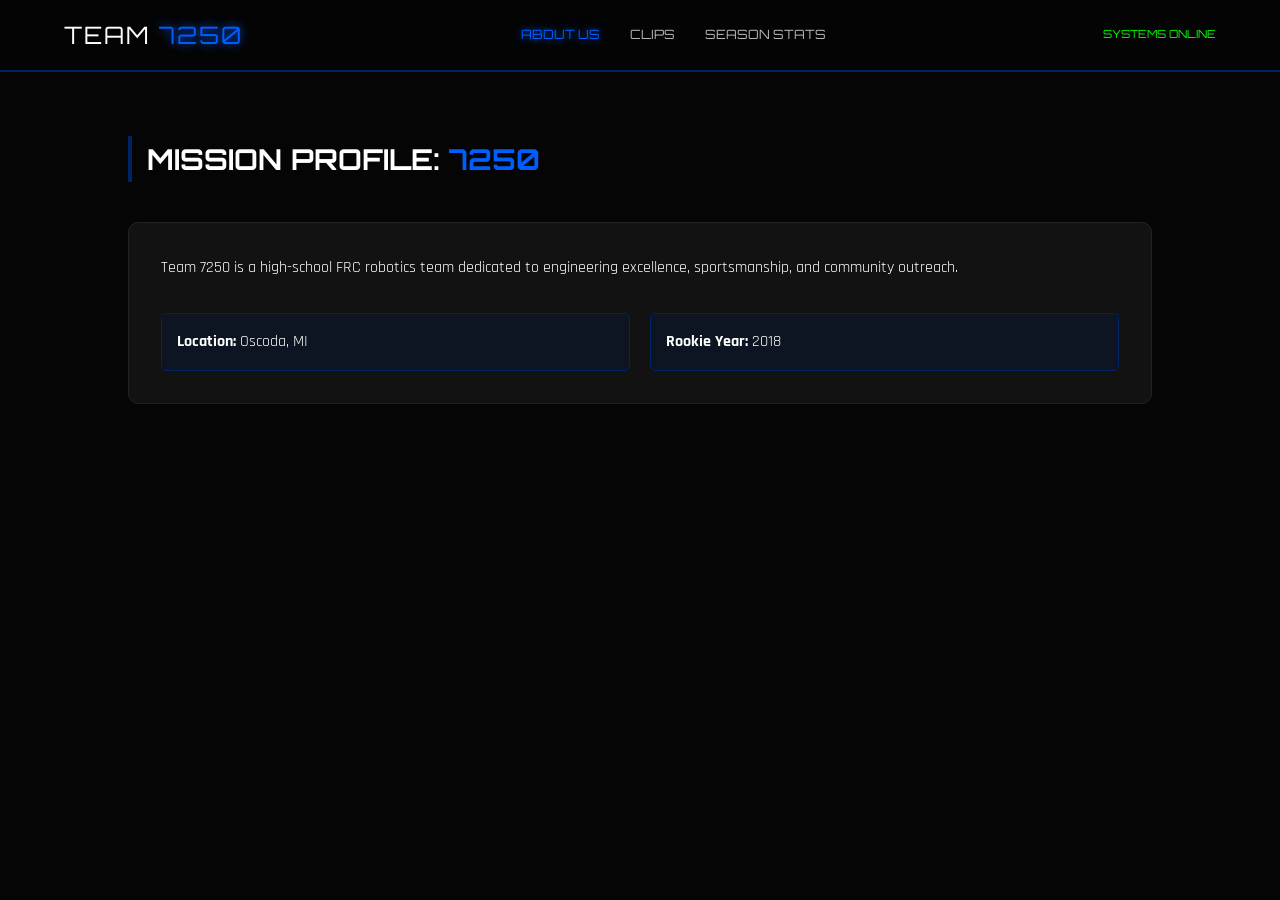
==== index.html @ e6fea364 "uploading website" ====
<!DOCTYPE html>
<html lang="en">
<head>
    <meta charset="UTF-8">
    <meta name="viewport" content="width=device-width, initial-scale=1.0">
    <title>7250 // MEDIA HUB</title>
    <link rel="stylesheet" href="style.css">
    <link href="https://fonts.googleapis.com/css2?family=Orbitron:wght@400;700&family=Rajdhani:wght@500;700&display=swap" rel="stylesheet">
</head>
<body>

<nav class="navbar">
    <div class="logo">TEAM <span>7250</span></div>
    <ul class="nav-links">
        <li><a href="#" class="nav-item active" onclick="showSection('about')">ABOUT US</a></li>
        <li><a href="#" class="nav-item" onclick="showSection('clips')">CLIPS</a></li>
        <li><a href="#" class="nav-item" onclick="showSection('stats')">SEASON STATS</a></li>
    </ul>
    <div class="status-indicator">SYSTEMS ONLINE</div>
</nav>

<main class="container">
    <section id="about" class="content-section">
        <h2 class="section-title">MISSION PROFILE: <span class="highlight">7250</span></h2>
        <div class="about-card">
            <p>Team 7250 is a high-school FRC robotics team dedicated to engineering excellence, sportsmanship, and community outreach.</p>
            <div class="specs-grid">
                <div class="spec-item"><strong>Location:</strong> Oscoda, MI</div>
                <div class="spec-item"><strong>Rookie Year:</strong> 2018</div>
            </div>
        </div>
    </section>

    <section id="clips" class="content-section" style="display:none;">
        <h2 class="section-title">MISSION LOG: <span class="highlight"></span></h2>
        <div class="video-grid">
            <div class="video-card">
                <div class="video-container">
                    <iframe width="1905" height="822" src="https://www.youtube.com/embed/_mpREgiWYqo" title="Team 7250 Robot Reveal 2026" frameborder="0" allow="accelerometer; autoplay; clipboard-write; encrypted-media; gyroscope; picture-in-picture; web-share" referrerpolicy="strict-origin-when-cross-origin" allowfullscreen></iframe>
                </div>
                <div class="video-info">
                    <h3>Robot Reveal</h3>
                    <p>Pre-Season Teaser</p>
                </div>
            </div>
            <div class="video-card">
                <div class="video-container">

                    <iframe width="1063" height="606" src="https://www.youtube.com/embed/eliQys7xJJ4" title="Match 10 (R3) - FIM District Lake City Event presented by AT&amp;T" frameborder="0" allow="accelerometer; autoplay; clipboard-write; encrypted-media; gyroscope; picture-in-picture; web-share" referrerpolicy="strict-origin-when-cross-origin" allowfullscreen></iframe>
                </div>
                <div class="video-info">
                    <h3>7250 and Alliance 8 upset Alliance 2 at Lake City</h3>
                    <p>2026 Season Footage</p>
                </div>
            </div>
            <div class="video-card">
                <div class="video-container">
                    <iframe width="1905" height="822" src="https://www.youtube.com/embed/4Qal2znCBUk" title="Driver gets hit in the face with fuel (slow mo)" frameborder="0" allow="accelerometer; autoplay; clipboard-write; encrypted-media; gyroscope; picture-in-picture; web-share" referrerpolicy="strict-origin-when-cross-origin" allowfullscreen></iframe>
                </div>
                <div class="video-info">
                    <h3>Robot Reveal</h3>
                    <p>Pre-Season Teaser</p>
                </div>
            </div>
        </div>
    </section>

    <section id="stats" class="content-section" style="display:none;">
        <h2 class="section-title">THE BLUE ALLIANCE <span class="highlight">DATA SYNC</span></h2>
        <div id="stats-container" class="stats-grid">
            <p id="loading-text">INITIALIZING API HANDSHAKE...</p>
        </div>
    </section>
</main>

<script src="script.js"></script>
</body>
</html>
---- style.css ----
@import url('https://fonts.googleapis.com/css2?family=Orbitron:wght@400;700&family=Rajdhani:wght@400;500;700&display=swap');

:root {
    --royal-blue: #002366;
    --neon-blue: #005eff;
    --black: #050505;
    --dark-grey: #121212;
    --white: #ffffff;
    --robot-font: 'Orbitron', sans-serif;
}

* { margin: 0; padding: 0; box-sizing: border-box; }

body {
    background-color: var(--black);
    color: var(--white);
    font-family: 'Rajdhani', sans-serif;
    overflow-x: hidden;
    line-height: 1.6;
}

.navbar {
    display: flex;
    justify-content: space-between;
    align-items: center;
    padding: 1rem 5%;
    background: rgba(5, 5, 5, 0.95);
    border-bottom: 2px solid var(--royal-blue);
    position: sticky;
    top: 0;
    z-index: 1000;
}

.logo { font-family: var(--robot-font); font-size: 1.5rem; letter-spacing: 2px; }
.logo span { color: var(--neon-blue); text-shadow: 0 0 10px var(--neon-blue); }

.nav-links { display: flex; list-style: none; }
.nav-links li { margin: 0 15px; }
.nav-links a {
    text-decoration: none;
    color: var(--white);
    font-family: var(--robot-font);
    font-size: 0.8rem;
    transition: 0.3s;
    opacity: 0.7;
}

.nav-links a.active { opacity: 1; color: var(--neon-blue); text-shadow: 0 0 8px var(--neon-blue); }

.container { padding: 4rem 10%; }
.section-title {
    font-family: var(--robot-font);
    font-size: 1.8rem;
    margin-bottom: 2.5rem;
    border-left: 4px solid var(--royal-blue);
    padding-left: 15px;
}
.highlight { color: var(--neon-blue); }

.about-card {
    background: var(--dark-grey);
    padding: 2rem;
    border-radius: 10px;
    border: 1px solid #222;
}

.specs-grid {
    display: grid;
    grid-template-columns: repeat(auto-fit, minmax(200px, 1fr));
    gap: 20px;
    margin-top: 2rem;
}

.spec-item {
    background: rgba(0, 35, 102, 0.2);
    padding: 15px;
    border-radius: 5px;
    border: 1px solid var(--royal-blue);
}

/* Video Styling */
.video-grid {
    display: grid;
    grid-template-columns: repeat(auto-fit, minmax(350px, 1fr));
    gap: 30px;
}

.video-card {
    background: var(--dark-grey);
    border-radius: 8px;
    overflow: hidden;
    border: 1px solid #333;
}

/* 16:9 Aspect Ratio Hack */
.video-container {
    position: relative;
    padding-bottom: 56.25%;
    height: 0;
    overflow: hidden;
}

.video-container iframe {
    position: absolute;
    top: 0; left: 0;
    width: 100%; height: 100%;
}

.video-info { padding: 15px; }
.video-info h3 { font-family: var(--robot-font); font-size: 0.9rem; }

/* Stats */
.stats-grid {
    display: grid;
    grid-template-columns: repeat(auto-fit, minmax(280px, 1fr));
    gap: 20px;
}

.stats-card {
    background: linear-gradient(145deg, #0a0a0a, #001a4d);
    padding: 20px;
    border: 1px solid var(--royal-blue);
    border-radius: 8px;
}

.status-indicator { color: #00ff00; font-size: 0.7rem; font-family: var(--robot-font); animation: blink 2s infinite; }
@keyframes blink { 0%, 100% { opacity: 1; } 50% { opacity: 0.3; } }
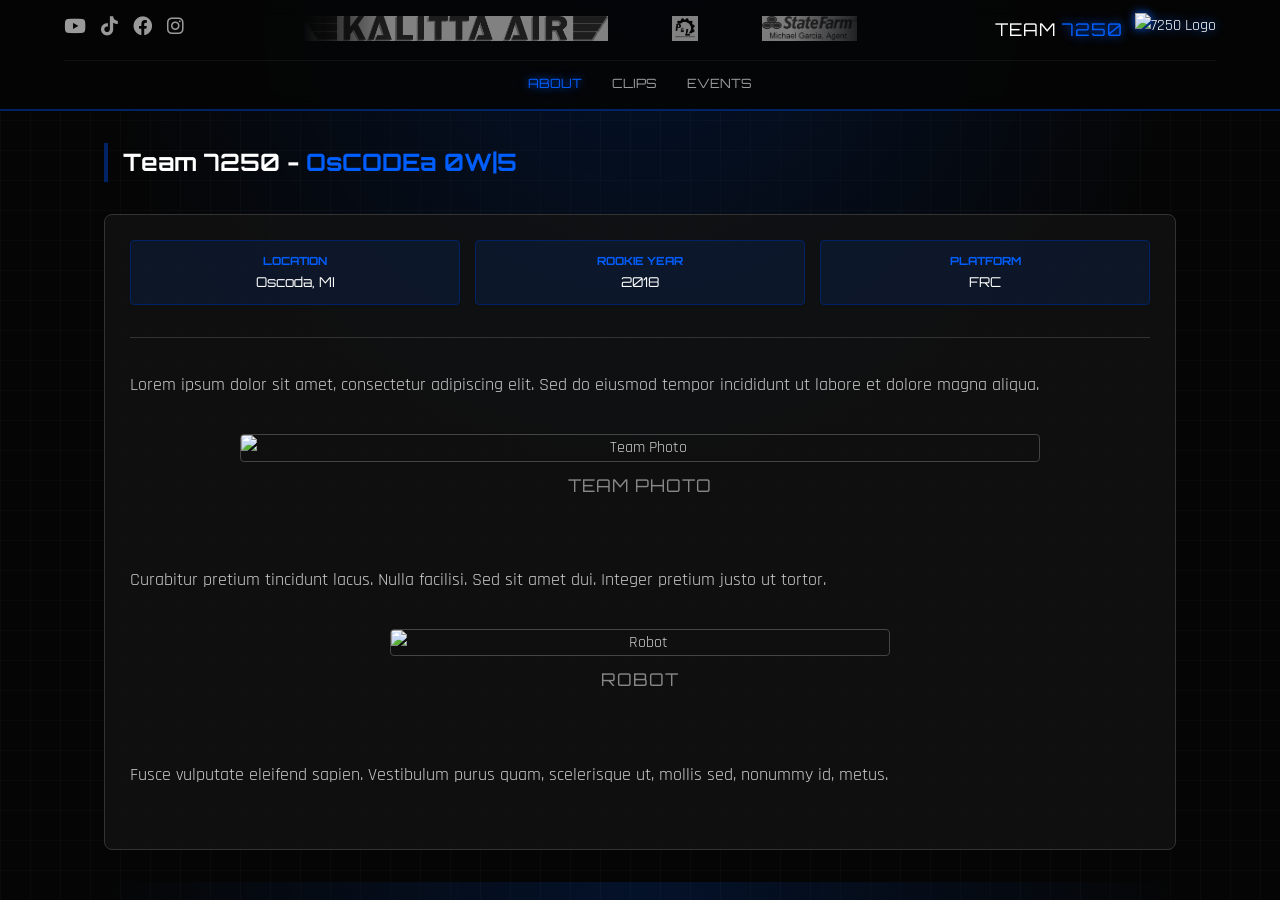
==== commit 180e5749: "added sponsor images" ====
--- a/index.html
+++ b/index.html
@@ -2,71 +2,120 @@
 <html lang="en">
 <head>
     <meta charset="UTF-8">
-    <meta name="viewport" content="width=device-width, initial-scale=1.0">
-    <title>7250 // MEDIA HUB</title>
-    <link rel="stylesheet" href="style.css">
+    <meta name="viewport" content="width=device-width, initial-scale=1.0, maximum-scale=1.0, user-scalable=no">
+
+    <title>Team 7250</title>
+
+    <link rel="icon" type="image/png" href="7250_Team_Logo.png">
+
+    <link rel="apple-touch-icon" href="7250_Team_Logo.png">
+
+    <link rel="stylesheet" href="style.css?v=1.3">
+    <link rel="stylesheet" href="https://cdnjs.cloudflare.com/ajax/libs/font-awesome/6.0.0/css/all.min.css">
     <link href="https://fonts.googleapis.com/css2?family=Orbitron:wght@400;700&family=Rajdhani:wght@500;700&display=swap" rel="stylesheet">
 </head>
 <body>
 
 <nav class="navbar">
-    <div class="logo">TEAM <span>7250</span></div>
-    <ul class="nav-links">
-        <li><a href="#" class="nav-item active" onclick="showSection('about')">ABOUT US</a></li>
-        <li><a href="#" class="nav-item" onclick="showSection('clips')">CLIPS</a></li>
-        <li><a href="#" class="nav-item" onclick="showSection('stats')">SEASON STATS</a></li>
-    </ul>
-    <div class="status-indicator">SYSTEMS ONLINE</div>
+    <div class="nav-brand-row">
+        <div class="social-links">
+            <a href="https://www.youtube.com/@0sCODEa0wl5" target="_blank"><i class="fab fa-youtube"></i></a>
+            <a href="https://www.tiktok.com/@team_7250_oscodea_0wl5" target="_blank"><i class="fab fa-tiktok"></i></a>
+            <a href="https://www.facebook.com/Team7250/" target="_blank"><i class="fab fa-facebook"></i></a>
+            <a href="https://www.instagram.com/roboticsteam7250" target="_blank"><i class="fab fa-instagram"></i></a>
+        </div>
+
+        <div class="nav-marquee" id="marquee-container">
+            <div class="nav-marquee-content" id="marquee-content">
+                <img src="Sponsor1.jpg" alt="Sponsor 1">
+                <img src="Sponsor2.jpg" alt="Sponsor 2">
+                <img src="Sponsor3.png" alt="Sponsor 3">
+                <img src="Sponsor4.jpg" alt="Sponsor 4">
+                <img src="Sponsor5.png" alt="Sponsor 5">
+                <img src="Sponsor6.png" alt="Sponsor 6">
+                <img src="Sponsor7.jpg" alt="Sponsor 7">
+                <img src="Sponsor8.jpg" alt="Sponsor 8">
+                <img src="Sponsor9.jpg" alt="Sponsor 9">
+                <img src="Sponsor10.jpg" alt="Sponsor 10">
+                <img src="Sponsor11.jpg" alt="Sponsor 11">
+            </div>
+        </div>
+
+        <div class="logo-group">
+            <div class="logo">TEAM <span>7250</span></div>
+            <img src="7250_Team_Logo.png" alt="7250 Logo" class="nav-logo-right">
+        </div>
+    </div>
+
+    <div class="nav-menu-row">
+        <ul class="nav-links">
+            <li><a href="#" class="nav-item active" onclick="showSection('about')">ABOUT</a></li>
+            <li><a href="#" class="nav-item" onclick="showSection('clips')">CLIPS</a></li>
+            <li><a href="#" class="nav-item" onclick="showSection('stats')">EVENTS</a></li>
+        </ul>
+    </div>
 </nav>
 
 <main class="container">
     <section id="about" class="content-section">
-        <h2 class="section-title">MISSION PROFILE: <span class="highlight">7250</span></h2>
+        <div class="header-flex">
+            <h2 class="section-title">Team 7250 - <span class="highlight">OsCODEa 0W|5</span></h2>
+        </div>
         <div class="about-card">
-            <p>Team 7250 is a high-school FRC robotics team dedicated to engineering excellence, sportsmanship, and community outreach.</p>
             <div class="specs-grid">
-                <div class="spec-item"><strong>Location:</strong> Oscoda, MI</div>
-                <div class="spec-item"><strong>Rookie Year:</strong> 2018</div>
+                <div class="spec-item"><strong>LOCATION</strong> Oscoda, MI</div>
+                <div class="spec-item"><strong>ROOKIE YEAR</strong> 2018</div>
+                <div class="spec-item"><strong>PLATFORM</strong> FRC</div>
+            </div>
+
+            <div class="about-narrative">
+                <p>Lorem ipsum dolor sit amet, consectetur adipiscing elit. Sed do eiusmod tempor incididunt ut labore et dolore magna aliqua.</p>
+                <div class="about-image-block">
+                    <img src="7250_Team_Photo.jpg" alt="Team Photo" class="narrative-image">
+                    <p class="image-caption">TEAM PHOTO</p>
+                </div>
+                <p>Curabitur pretium tincidunt lacus. Nulla facilisi. Sed sit amet dui. Integer pretium justo ut tortor.</p>
+                <div class="about-image-block robot-image-block">
+                    <img src="7250_Robot.jpg" alt="Robot" class="narrative-image robot-image">
+                    <p class="image-caption">ROBOT</p>
+                </div>
+                <p>Fusce vulputate eleifend sapien. Vestibulum purus quam, scelerisque ut, mollis sed, nonummy id, metus.</p>
             </div>
         </div>
     </section>
 
     <section id="clips" class="content-section" style="display:none;">
-        <h2 class="section-title">MISSION LOG: <span class="highlight"></span></h2>
+        <h2 class="section-title"><span class="highlight">CLIPS</span></h2>
         <div class="video-grid">
-            <div class="video-card">
-                <div class="video-container">
-                    <iframe width="1905" height="822" src="https://www.youtube.com/embed/_mpREgiWYqo" title="Team 7250 Robot Reveal 2026" frameborder="0" allow="accelerometer; autoplay; clipboard-write; encrypted-media; gyroscope; picture-in-picture; web-share" referrerpolicy="strict-origin-when-cross-origin" allowfullscreen></iframe>
+            <a href="https://www.youtube.com/watch?v=_mpREgiWYqo" target="_blank" class="video-card-link">
+                <div class="video-card">
+                    <div class="video-container">
+                        <iframe src="https://www.youtube.com/embed/_mpREgiWYqo" frameborder="0" allowfullscreen></iframe>
+                    </div>
+                    <div class="video-info"><h3>Robot Reveal</h3><p>2026 Season</p></div>
                 </div>
-                <div class="video-info">
-                    <h3>Robot Reveal</h3>
-                    <p>Pre-Season Teaser</p>
+            </a>
+            <a href="https://www.youtube.com/watch?v=eliQys7xJJ4" target="_blank" class="video-card-link">
+                <div class="video-card">
+                    <div class="video-container">
+                        <iframe src="https://www.youtube.com/embed/eliQys7xJJ4" frameborder="0" allowfullscreen></iframe>
+                    </div>
+                    <div class="video-info"><h3>Lake City Upset</h3><p>Alliance 8 Victory</p></div>
                 </div>
-            </div>
-            <div class="video-card">
-                <div class="video-container">
-
-                    <iframe width="1063" height="606" src="https://www.youtube.com/embed/eliQys7xJJ4" title="Match 10 (R3) - FIM District Lake City Event presented by AT&amp;T" frameborder="0" allow="accelerometer; autoplay; clipboard-write; encrypted-media; gyroscope; picture-in-picture; web-share" referrerpolicy="strict-origin-when-cross-origin" allowfullscreen></iframe>
+            </a>
+            <a href="https://www.youtube.com/watch?v=4Qal2znCBUk" target="_blank" class="video-card-link">
+                <div class="video-card">
+                    <div class="video-container">
+                        <iframe src="https://www.youtube.com/embed/4Qal2znCBUk" frameborder="0" allowfullscreen></iframe>
+                    </div>
+                    <div class="video-info"><h3>Occupational Hazard</h3><p>Driver vs. Fuel (Slow Mo)</p></div>
                 </div>
-                <div class="video-info">
-                    <h3>7250 and Alliance 8 upset Alliance 2 at Lake City</h3>
-                    <p>2026 Season Footage</p>
-                </div>
-            </div>
-            <div class="video-card">
-                <div class="video-container">
-                    <iframe width="1905" height="822" src="https://www.youtube.com/embed/4Qal2znCBUk" title="Driver gets hit in the face with fuel (slow mo)" frameborder="0" allow="accelerometer; autoplay; clipboard-write; encrypted-media; gyroscope; picture-in-picture; web-share" referrerpolicy="strict-origin-when-cross-origin" allowfullscreen></iframe>
-                </div>
-                <div class="video-info">
-                    <h3>Robot Reveal</h3>
-                    <p>Pre-Season Teaser</p>
-                </div>
-            </div>
+            </a>
         </div>
     </section>
 
     <section id="stats" class="content-section" style="display:none;">
-        <h2 class="section-title">THE BLUE ALLIANCE <span class="highlight">DATA SYNC</span></h2>
+        <h2 class="section-title"><span class="highlight">EVENTS</span></h2>
         <div id="stats-container" class="stats-grid">
             <p id="loading-text">INITIALIZING API HANDSHAKE...</p>
         </div>
--- a/style.css
+++ b/style.css
@@ -7,121 +7,139 @@
     --dark-grey: #121212;
     --white: #ffffff;
     --robot-font: 'Orbitron', sans-serif;
+    --scroll-distance: 0px;
 }
 
 * { margin: 0; padding: 0; box-sizing: border-box; }
 
+/* Global Image Safety Net */
+img {
+    max-width: 100%;
+    height: auto;
+    display: block;
+}
+
 body {
     background-color: var(--black);
+    background-image:
+            radial-gradient(circle at 50% 0%, rgba(0, 94, 255, 0.15) 0%, transparent 50%),
+            linear-gradient(rgba(255, 255, 255, 0.02) 1px, transparent 1px),
+            linear-gradient(90deg, rgba(255, 255, 255, 0.02) 1px, transparent 1px);
+    background-size: 100% 100%, 30px 30px, 30px 30px;
     color: var(--white);
     font-family: 'Rajdhani', sans-serif;
     overflow-x: hidden;
     line-height: 1.6;
 }
 
+/* --- NAVBAR & MARQUEE --- */
 .navbar {
-    display: flex;
-    justify-content: space-between;
-    align-items: center;
-    padding: 1rem 5%;
-    background: rgba(5, 5, 5, 0.95);
-    border-bottom: 2px solid var(--royal-blue);
-    position: sticky;
-    top: 0;
-    z-index: 1000;
+    display: flex; flex-direction: column; padding: 0.8rem 5%;
+    background: rgba(5, 5, 5, 0.9); backdrop-filter: blur(10px);
+    border-bottom: 2px solid var(--royal-blue); position: sticky; top: 0; z-index: 1000; gap: 15px;
 }
 
-.logo { font-family: var(--robot-font); font-size: 1.5rem; letter-spacing: 2px; }
-.logo span { color: var(--neon-blue); text-shadow: 0 0 10px var(--neon-blue); }
+.nav-brand-row { display: flex; justify-content: space-between; align-items: center; width: 100%; gap: 20px; }
 
-.nav-links { display: flex; list-style: none; }
-.nav-links li { margin: 0 15px; }
-.nav-links a {
-    text-decoration: none;
-    color: var(--white);
-    font-family: var(--robot-font);
-    font-size: 0.8rem;
-    transition: 0.3s;
-    opacity: 0.7;
+.social-links { display: flex; gap: 15px; flex-shrink: 0; }
+.social-links a { color: var(--white); font-size: 1.2rem; opacity: 0.6; transition: 0.3s; }
+.social-links a:hover { opacity: 1; color: var(--neon-blue); }
+
+.nav-marquee { flex-grow: 1; overflow: hidden; mask-image: linear-gradient(to right, transparent, black 15%, black 85%, transparent); max-width: 50%; display: flex; }
+.nav-marquee-content { display: flex; gap: 4rem; align-items: center; white-space: nowrap; width: max-content; }
+
+/* MARQUEE IMAGE FIX: Locked height ensures they don't blow up */
+.nav-marquee-content img {
+    height: 25px !important;
+    width: auto !important;
+    opacity: 0.5;
+    filter: grayscale(1);
+    object-fit: contain;
 }
 
+@keyframes navScroll { from { transform: translateX(0); } to { transform: translateX(var(--scroll-distance)); } }
+
+.logo-group { display: flex; align-items: center; gap: 12px; flex-shrink: 0; }
+.logo { font-family: var(--robot-font); font-size: 1.1rem; letter-spacing: 1px; }
+.logo span { color: var(--neon-blue); text-shadow: 0 0 10px var(--neon-blue); }
+.nav-logo-right { height: 32px; width: auto; filter: drop-shadow(0 0 5px var(--neon-blue)); }
+
+.nav-links { display: flex; list-style: none; gap: 30px; justify-content: center; padding-top: 10px; border-top: 1px solid rgba(255,255,255,0.05); }
+.nav-links a { text-decoration: none; color: var(--white); font-family: var(--robot-font); font-size: 0.8rem; transition: 0.3s; opacity: 0.6; }
 .nav-links a.active { opacity: 1; color: var(--neon-blue); text-shadow: 0 0 8px var(--neon-blue); }
 
-.container { padding: 4rem 10%; }
-.section-title {
-    font-family: var(--robot-font);
-    font-size: 1.8rem;
-    margin-bottom: 2.5rem;
-    border-left: 4px solid var(--royal-blue);
-    padding-left: 15px;
-}
+/* --- CONTENT CONTAINERS --- */
+.container { padding: 2rem 5%; max-width: 1200px; margin: 0 auto; }
+.content-section { animation: slideUp 0.4s ease-out; }
+@keyframes slideUp { from { opacity: 0; transform: translateY(10px); } to { opacity: 1; transform: translateY(0); } }
+
+.section-title { font-family: var(--robot-font); font-size: 1.5rem; border-left: 4px solid var(--royal-blue); padding-left: 15px; margin-bottom: 2rem; }
 .highlight { color: var(--neon-blue); }
 
-.about-card {
-    background: var(--dark-grey);
-    padding: 2rem;
-    border-radius: 10px;
-    border: 1px solid #222;
+.about-card { background: rgba(18, 18, 18, 0.8); border: 1px solid #333; padding: 25px; border-radius: 8px; }
+
+/* 3-COLUMN SPECS GRID */
+.specs-grid { display: grid; grid-template-columns: repeat(3, 1fr); gap: 15px; margin-bottom: 2rem; }
+.spec-item { background: rgba(0, 94, 255, 0.1); padding: 12px 18px; border-radius: 4px; border: 1px solid var(--royal-blue); font-family: var(--robot-font); font-size: 0.85rem; text-align: center; }
+.spec-item strong { color: var(--neon-blue); display: block; font-size: 0.7rem; }
+
+/* --- ABOUT IMAGES (RE-RE-FIXED) --- */
+.about-narrative { border-top: 1px solid #333; padding-top: 2rem; color: #ccc; }
+.about-narrative p { font-size: 1.1rem; line-height: 1.8; margin-bottom: 2rem; }
+.about-image-block { margin-bottom: 2rem; text-align: center; width: 100%; overflow: hidden; }
+
+/* FORCED CONSTRAINTS: This will stop them from going outside the box on mobile */
+.narrative-image {
+    display: block;
+    margin: 0 auto;
+    width: 100% !important;
+    max-width: 800px !important;
+    height: auto !important;
+    border-radius: 4px;
+    border: 1px solid #444;
 }
 
-.specs-grid {
-    display: grid;
-    grid-template-columns: repeat(auto-fit, minmax(200px, 1fr));
-    gap: 20px;
-    margin-top: 2rem;
-}
+/* Robot stays slightly smaller but still responsive */
+.robot-image { max-width: 500px !important; }
 
-.spec-item {
-    background: rgba(0, 35, 102, 0.2);
-    padding: 15px;
-    border-radius: 5px;
-    border: 1px solid var(--royal-blue);
-}
+.image-caption { font-family: var(--robot-font); font-size: 0.7rem; color: #888; margin-top: 8px; letter-spacing: 1px; }
 
-/* Video Styling */
-.video-grid {
-    display: grid;
-    grid-template-columns: repeat(auto-fit, minmax(350px, 1fr));
-    gap: 30px;
-}
+/* --- CLIPS & EVENTS --- */
+.video-grid { display: grid; grid-template-columns: repeat(auto-fit, minmax(280px, 1fr)); gap: 25px; }
+.video-card-link { text-decoration: none; color: inherit; display: block; }
+.video-card { background: rgba(18, 18, 18, 0.9); border: 1px solid #333; padding: 15px; border-radius: 8px; transition: 0.3s; }
+.video-card-link:hover .video-card { border-color: var(--neon-blue); transform: translateY(-8px); }
+.video-container { position: relative; padding-bottom: 56.25%; height: 0; overflow: hidden; border-radius: 4px; }
+.video-container iframe { position: absolute; top: 0; left: 0; width: 100%; height: 100%; }
+.video-info h3 { margin-top: 15px; font-family: var(--robot-font); font-size: 1rem; }
 
-.video-card {
-    background: var(--dark-grey);
-    border-radius: 8px;
-    overflow: hidden;
-    border: 1px solid #333;
-}
+.stats-card { background: linear-gradient(145deg, rgba(10,10,10,0.9), rgba(0,26,77,0.8)); border: 1px solid #333; padding: 20px; border-radius: 8px; margin-bottom: 30px; }
+.report-grid { display: grid; grid-template-columns: 1fr 1fr; gap: 15px; margin: 15px 0; }
+.report-section h4 { color: var(--neon-blue); font-size: 0.75rem; font-family: var(--robot-font); margin-bottom: 5px; }
+.match-scroll { display: flex; flex-wrap: wrap; gap: 8px; margin: 15px 0; }
+.match-badge { font-size: 0.65rem; padding: 4px 8px; background: #222; border-radius: 4px; font-family: var(--robot-font); border-left: 3px solid transparent; }
+.match-badge.win { border-left-color: #00ff00; color: #00ff00; }
+.match-badge.loss { border-left-color: #ff4444; color: #ff4444; }
+.award-tag { display: inline-block; background: rgba(255, 215, 0, 0.1); color: #ffd700; border: 1px solid #ffd700; padding: 4px 10px; border-radius: 4px; font-family: var(--robot-font); font-size: 0.65rem; margin-top: 5px; margin-right: 8px; text-transform: uppercase; }
+.external-links { display: flex; gap: 10px; margin-top: 15px; }
+.btn-link { text-decoration: none; color: #fff; background: rgba(255,255,255,0.05); padding: 6px 12px; border-radius: 4px; border: 1px solid #444; font-size: 0.7rem; font-family: var(--robot-font); transition: 0.3s; }
+.btn-link:hover { background: var(--neon-blue); border-color: var(--neon-blue); }
 
-/* 16:9 Aspect Ratio Hack */
-.video-container {
-    position: relative;
-    padding-bottom: 56.25%;
-    height: 0;
-    overflow: hidden;
-}
+/* --- MOBILE SPECIFIC OVERRIDES --- */
+@media (max-width: 768px) {
+    .nav-brand-row { flex-direction: column; text-align: center; gap: 10px; }
+    .nav-marquee { max-width: 100%; margin: 10px 0; order: 3; }
+    .logo-group { order: 1; }
+    .social-links { order: 2; }
 
-.video-container iframe {
-    position: absolute;
-    top: 0; left: 0;
-    width: 100%; height: 100%;
-}
+    .nav-marquee-content img { height: 20px !important; } /* Extra small marquee for mobile */
 
-.video-info { padding: 15px; }
-.video-info h3 { font-family: var(--robot-font); font-size: 0.9rem; }
+    .specs-grid { grid-template-columns: 1fr; }
+    .container { padding: 1.5rem 4%; }
+    .report-grid { grid-template-columns: 1fr; }
 
-/* Stats */
-.stats-grid {
-    display: grid;
-    grid-template-columns: repeat(auto-fit, minmax(280px, 1fr));
-    gap: 20px;
-}
-
-.stats-card {
-    background: linear-gradient(145deg, #0a0a0a, #001a4d);
-    padding: 20px;
-    border: 1px solid var(--royal-blue);
-    border-radius: 8px;
-}
-
-.status-indicator { color: #00ff00; font-size: 0.7rem; font-family: var(--robot-font); animation: blink 2s infinite; }
-@keyframes blink { 0%, 100% { opacity: 1; } 50% { opacity: 0.3; } }+    .narrative-image {
+        width: 100% !important;
+        max-width: 100% !important;
+    }
+}
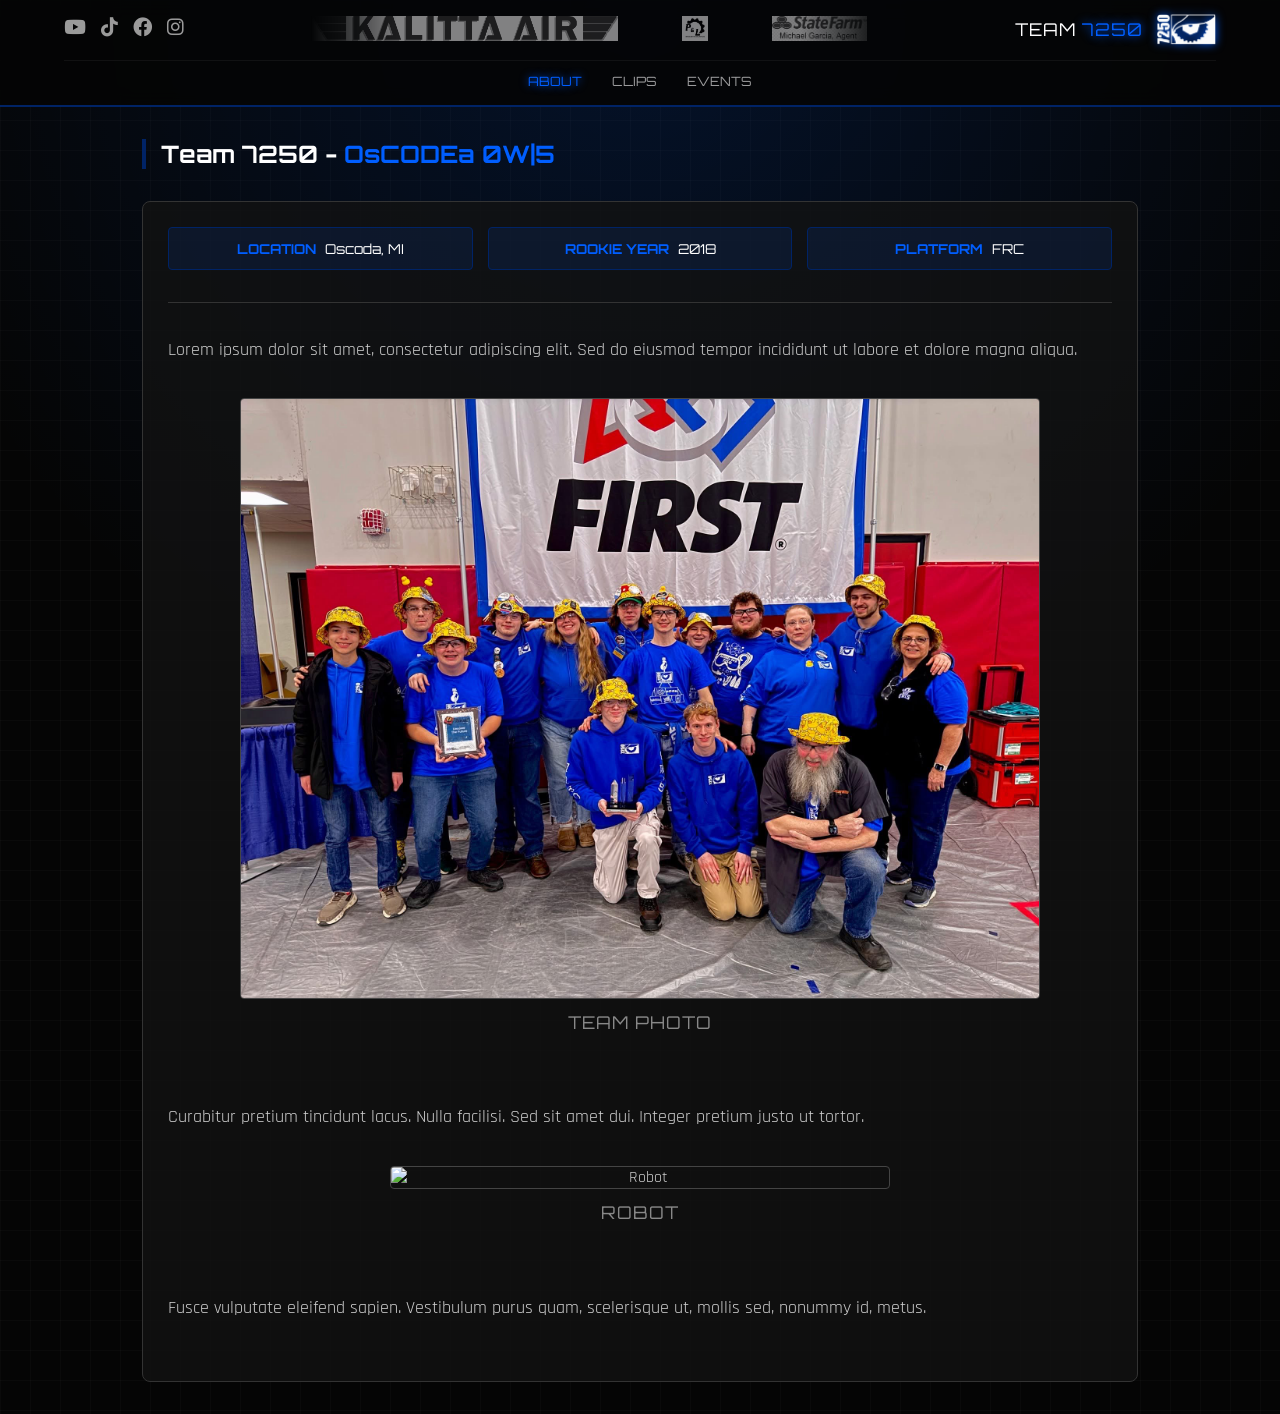
==== commit b9d5a0fa: "upload" ====
--- a/index.html
+++ b/index.html
@@ -6,9 +6,9 @@
 
     <title>Team 7250</title>
 
-    <link rel="icon" type="image/png" href="7250_Team_Logo.png">
+    <link rel="icon" type="image/png" href="Images/7250_Team_Logo.png">
 
-    <link rel="apple-touch-icon" href="7250_Team_Logo.png">
+    <link rel="apple-touch-icon" href="Images/7250_Team_Logo.png">
 
     <link rel="stylesheet" href="style.css?v=1.3">
     <link rel="stylesheet" href="https://cdnjs.cloudflare.com/ajax/libs/font-awesome/6.0.0/css/all.min.css">
@@ -27,23 +27,23 @@
 
         <div class="nav-marquee" id="marquee-container">
             <div class="nav-marquee-content" id="marquee-content">
-                <img src="Sponsor1.jpg" alt="Sponsor 1">
-                <img src="Sponsor2.jpg" alt="Sponsor 2">
-                <img src="Sponsor3.png" alt="Sponsor 3">
-                <img src="Sponsor4.jpg" alt="Sponsor 4">
-                <img src="Sponsor5.png" alt="Sponsor 5">
-                <img src="Sponsor6.png" alt="Sponsor 6">
-                <img src="Sponsor7.jpg" alt="Sponsor 7">
-                <img src="Sponsor8.jpg" alt="Sponsor 8">
-                <img src="Sponsor9.jpg" alt="Sponsor 9">
-                <img src="Sponsor10.jpg" alt="Sponsor 10">
-                <img src="Sponsor11.jpg" alt="Sponsor 11">
+                <img src="Images/Sponsors/Sponsor1.jpg" alt="Sponsor 1">
+                <img src="Images/Sponsors/Sponsor2.jpg" alt="Sponsor 2">
+                <img src="Images/Sponsors/Sponsor3.png" alt="Sponsor 3">
+                <img src="Images/Sponsors/Sponsor4.jpg" alt="Sponsor 4">
+                <img src="Images/Sponsors/Sponsor5.png" alt="Sponsor 5">
+                <img src="Images/Sponsors/Sponsor6.png" alt="Sponsor 6">
+                <img src="Images/Sponsors/Sponsor7.jpg" alt="Sponsor 7">
+                <img src="Images/Sponsors/Sponsor8.jpg" alt="Sponsor 8">
+                <img src="Images/Sponsors/Sponsor9.jpg" alt="Sponsor 9">
+                <img src="Images/Sponsors/Sponsor10.jpg" alt="Sponsor 10">
+                <img src="Images/Sponsors/Sponsor11.jpg" alt="Sponsor 11">
             </div>
         </div>
 
         <div class="logo-group">
             <div class="logo">TEAM <span>7250</span></div>
-            <img src="7250_Team_Logo.png" alt="7250 Logo" class="nav-logo-right">
+            <img src="Images/7250_Team_Logo.png" alt="7250 Logo" class="nav-logo-right">
         </div>
     </div>
 
@@ -71,12 +71,12 @@
             <div class="about-narrative">
                 <p>Lorem ipsum dolor sit amet, consectetur adipiscing elit. Sed do eiusmod tempor incididunt ut labore et dolore magna aliqua.</p>
                 <div class="about-image-block">
-                    <img src="7250_Team_Photo.jpg" alt="Team Photo" class="narrative-image">
+                    <img src="Images/7250_Team_Photo.jpg" alt="Team Photo" class="narrative-image">
                     <p class="image-caption">TEAM PHOTO</p>
                 </div>
                 <p>Curabitur pretium tincidunt lacus. Nulla facilisi. Sed sit amet dui. Integer pretium justo ut tortor.</p>
                 <div class="about-image-block robot-image-block">
-                    <img src="7250_Robot.jpg" alt="Robot" class="narrative-image robot-image">
+                    <img src="Images/7250_Robot.jpg" alt="Robot" class="narrative-image robot-image">
                     <p class="image-caption">ROBOT</p>
                 </div>
                 <p>Fusce vulputate eleifend sapien. Vestibulum purus quam, scelerisque ut, mollis sed, nonummy id, metus.</p>
--- a/style.css
+++ b/style.css
@@ -10,14 +10,7 @@
     --scroll-distance: 0px;
 }
 
-* { margin: 0; padding: 0; box-sizing: border-box; }
-
-/* Global Image Safety Net */
-img {
-    max-width: 100%;
-    height: auto;
-    display: block;
-}
+* { margin: 0; padding: 0; box-sizing: border-box; -webkit-tap-highlight-color: transparent; }
 
 body {
     background-color: var(--black);
@@ -29,10 +22,8 @@
     color: var(--white);
     font-family: 'Rajdhani', sans-serif;
     overflow-x: hidden;
-    line-height: 1.6;
 }
 
-/* --- NAVBAR & MARQUEE --- */
 .navbar {
     display: flex; flex-direction: column; padding: 0.8rem 5%;
     background: rgba(5, 5, 5, 0.9); backdrop-filter: blur(10px);
@@ -40,22 +31,13 @@
 }
 
 .nav-brand-row { display: flex; justify-content: space-between; align-items: center; width: 100%; gap: 20px; }
-
 .social-links { display: flex; gap: 15px; flex-shrink: 0; }
 .social-links a { color: var(--white); font-size: 1.2rem; opacity: 0.6; transition: 0.3s; }
-.social-links a:hover { opacity: 1; color: var(--neon-blue); }
 
 .nav-marquee { flex-grow: 1; overflow: hidden; mask-image: linear-gradient(to right, transparent, black 15%, black 85%, transparent); max-width: 50%; display: flex; }
 .nav-marquee-content { display: flex; gap: 4rem; align-items: center; white-space: nowrap; width: max-content; }
 
-/* MARQUEE IMAGE FIX: Locked height ensures they don't blow up */
-.nav-marquee-content img {
-    height: 25px !important;
-    width: auto !important;
-    opacity: 0.5;
-    filter: grayscale(1);
-    object-fit: contain;
-}
+.nav-marquee-content img { height: 25px !important; width: auto !important; opacity: 0.5; filter: grayscale(1); object-fit: contain; }
 
 @keyframes navScroll { from { transform: translateX(0); } to { transform: translateX(var(--scroll-distance)); } }
 
@@ -68,8 +50,7 @@
 .nav-links a { text-decoration: none; color: var(--white); font-family: var(--robot-font); font-size: 0.8rem; transition: 0.3s; opacity: 0.6; }
 .nav-links a.active { opacity: 1; color: var(--neon-blue); text-shadow: 0 0 8px var(--neon-blue); }
 
-/* --- CONTENT CONTAINERS --- */
-.container { padding: 2rem 5%; max-width: 1200px; margin: 0 auto; }
+.container { padding: 2rem 8%; max-width: 1200px; margin: 0 auto; }
 .content-section { animation: slideUp 0.4s ease-out; }
 @keyframes slideUp { from { opacity: 0; transform: translateY(10px); } to { opacity: 1; transform: translateY(0); } }
 
@@ -77,34 +58,21 @@
 .highlight { color: var(--neon-blue); }
 
 .about-card { background: rgba(18, 18, 18, 0.8); border: 1px solid #333; padding: 25px; border-radius: 8px; }
-
-/* 3-COLUMN SPECS GRID */
 .specs-grid { display: grid; grid-template-columns: repeat(3, 1fr); gap: 15px; margin-bottom: 2rem; }
 .spec-item { background: rgba(0, 94, 255, 0.1); padding: 12px 18px; border-radius: 4px; border: 1px solid var(--royal-blue); font-family: var(--robot-font); font-size: 0.85rem; text-align: center; }
-.spec-item strong { color: var(--neon-blue); display: block; font-size: 0.7rem; }
+.spec-item strong { color: var(--neon-blue); margin-right: 5px; }
 
-/* --- ABOUT IMAGES (RE-RE-FIXED) --- */
 .about-narrative { border-top: 1px solid #333; padding-top: 2rem; color: #ccc; }
 .about-narrative p { font-size: 1.1rem; line-height: 1.8; margin-bottom: 2rem; }
 .about-image-block { margin-bottom: 2rem; text-align: center; width: 100%; overflow: hidden; }
-
-/* FORCED CONSTRAINTS: This will stop them from going outside the box on mobile */
 .narrative-image {
-    display: block;
-    margin: 0 auto;
-    width: 100% !important;
-    max-width: 800px !important;
-    height: auto !important;
-    border-radius: 4px;
-    border: 1px solid #444;
+    display: block; margin: 0 auto;
+    width: 100% !important; max-width: 800px !important;
+    height: auto !important; border-radius: 4px; border: 1px solid #444;
 }
-
-/* Robot stays slightly smaller but still responsive */
 .robot-image { max-width: 500px !important; }
-
 .image-caption { font-family: var(--robot-font); font-size: 0.7rem; color: #888; margin-top: 8px; letter-spacing: 1px; }
 
-/* --- CLIPS & EVENTS --- */
 .video-grid { display: grid; grid-template-columns: repeat(auto-fit, minmax(280px, 1fr)); gap: 25px; }
 .video-card-link { text-decoration: none; color: inherit; display: block; }
 .video-card { background: rgba(18, 18, 18, 0.9); border: 1px solid #333; padding: 15px; border-radius: 8px; transition: 0.3s; }
@@ -113,33 +81,70 @@
 .video-container iframe { position: absolute; top: 0; left: 0; width: 100%; height: 100%; }
 .video-info h3 { margin-top: 15px; font-family: var(--robot-font); font-size: 1rem; }
 
-.stats-card { background: linear-gradient(145deg, rgba(10,10,10,0.9), rgba(0,26,77,0.8)); border: 1px solid #333; padding: 20px; border-radius: 8px; margin-bottom: 30px; }
+.stats-card { background: linear-gradient(145deg, rgba(10,10,10,0.9), rgba(0,26,77,0.8)); border: 1px solid #333; padding: 25px; border-radius: 8px; margin-bottom: 30px; }
 .report-grid { display: grid; grid-template-columns: 1fr 1fr; gap: 15px; margin: 15px 0; }
-.report-section h4 { color: var(--neon-blue); font-size: 0.75rem; font-family: var(--robot-font); margin-bottom: 5px; }
-.match-scroll { display: flex; flex-wrap: wrap; gap: 8px; margin: 15px 0; }
-.match-badge { font-size: 0.65rem; padding: 4px 8px; background: #222; border-radius: 4px; font-family: var(--robot-font); border-left: 3px solid transparent; }
-.match-badge.win { border-left-color: #00ff00; color: #00ff00; }
-.match-badge.loss { border-left-color: #ff4444; color: #ff4444; }
+.report-section h4 { color: var(--neon-blue); font-size: 0.75rem; margin-bottom: 5px; font-family: var(--robot-font); }
+.match-scroll { display: flex; flex-wrap: wrap; gap: 10px; margin: 15px 0; }
+.match-card-wrapper { display: flex; align-items: center; gap: 6px; }
+.match-badge { 
+    font-size: 0.65rem; 
+    padding: 8px 10px; 
+    background: linear-gradient(135deg, #1a1a1a, #222);
+    border-radius: 6px; 
+    font-family: var(--robot-font); 
+    line-height: 1.3; 
+    text-align: center; 
+    min-width: 60px;
+    border: 1px solid #444;
+    transition: 0.2s;
+    box-shadow: 0 2px 4px rgba(0,0,0,0.3);
+    flex: 0 0 auto;
+}
+.match-badge:hover { transform: translateY(-2px); box-shadow: 0 4px 8px rgba(0,0,0,0.5); }
+.match-badge.win { 
+    border: 1px solid #00ff00;
+    border-left: 3px solid #00ff00;
+    color: #00ff00; 
+    background: linear-gradient(135deg, rgba(0,255,0,0.05), rgba(0,255,0,0.1));
+}
+.match-badge.loss { 
+    border: 1px solid #ff4444;
+    border-left: 3px solid #ff4444;
+    color: #ff4444; 
+    background: linear-gradient(135deg, rgba(255,68,68,0.05), rgba(255,68,68,0.1));
+}
+.video-link { 
+    display: inline-flex; 
+    align-items: center; 
+    justify-content: center;
+    width: 24px; 
+    height: 24px; 
+    background: rgba(255, 0, 0, 0.2);
+    border: 1px solid #ff4444;
+    border-radius: 4px;
+    color: #ff4444;
+    text-decoration: none;
+    font-size: 0.7rem;
+    transition: 0.2s;
+    flex: 0 0 auto;
+}
+.video-link:hover { background: rgba(255, 0, 0, 0.4); transform: scale(1.1); }
+.toggle-btn { background: rgba(0, 94, 255, 0.2); border: 1px solid var(--neon-blue); color: var(--neon-blue); padding: 4px 8px; border-radius: 4px; cursor: pointer; font-family: var(--robot-font); font-size: 0.75rem; transition: 0.2s; }
+.toggle-btn:hover { background: rgba(0, 94, 255, 0.4); }
 .award-tag { display: inline-block; background: rgba(255, 215, 0, 0.1); color: #ffd700; border: 1px solid #ffd700; padding: 4px 10px; border-radius: 4px; font-family: var(--robot-font); font-size: 0.65rem; margin-top: 5px; margin-right: 8px; text-transform: uppercase; }
 .external-links { display: flex; gap: 10px; margin-top: 15px; }
 .btn-link { text-decoration: none; color: #fff; background: rgba(255,255,255,0.05); padding: 6px 12px; border-radius: 4px; border: 1px solid #444; font-size: 0.7rem; font-family: var(--robot-font); transition: 0.3s; }
 .btn-link:hover { background: var(--neon-blue); border-color: var(--neon-blue); }
 
-/* --- MOBILE SPECIFIC OVERRIDES --- */
-@media (max-width: 768px) {
-    .nav-brand-row { flex-direction: column; text-align: center; gap: 10px; }
-    .nav-marquee { max-width: 100%; margin: 10px 0; order: 3; }
-    .logo-group { order: 1; }
-    .social-links { order: 2; }
-
-    .nav-marquee-content img { height: 20px !important; } /* Extra small marquee for mobile */
-
-    .specs-grid { grid-template-columns: 1fr; }
-    .container { padding: 1.5rem 4%; }
-    .report-grid { grid-template-columns: 1fr; }
-
-    .narrative-image {
-        width: 100% !important;
-        max-width: 100% !important;
-    }
+@media screen and (max-width: 768px) {
+    html { -webkit-text-size-adjust: 100%; }
+    .navbar { padding: 0.5rem 3%; }
+    .nav-brand-row { flex-direction: column !important; align-items: center !important; gap: 12px; }
+    .nav-marquee { max-width: 100% !important; width: 100% !important; margin: 5px 0; }
+    .nav-marquee-content img { height: 18px !important; }
+    .logo-group { order: -1; }
+    .container { padding: 1rem 4%; }
+    .specs-grid { grid-template-columns: 1fr !important; }
+    .report-grid { grid-template-columns: 1fr !important; }
+    .narrative-image { width: 100% !important; max-width: 100% !important; }
 }
